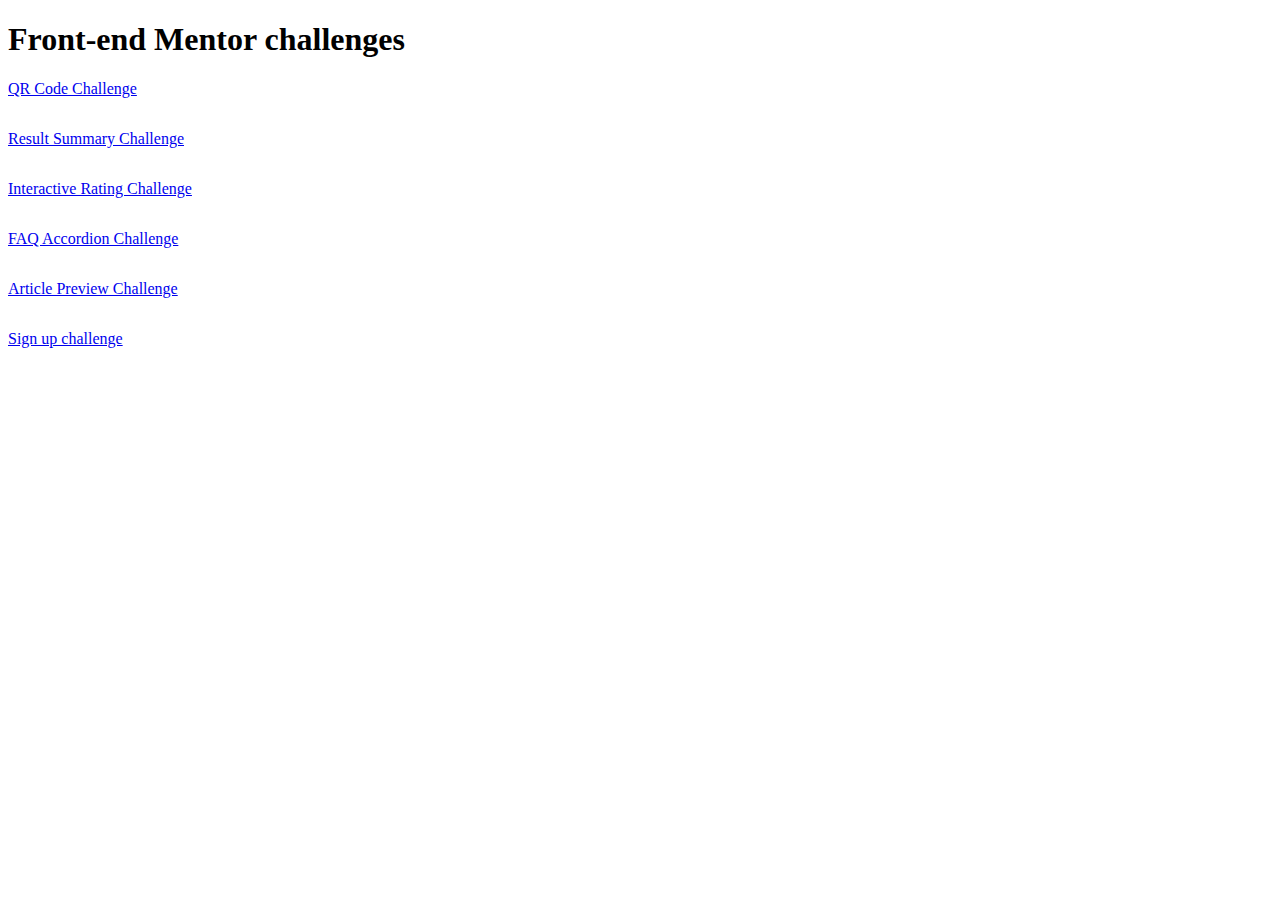
==== index.html @ 7db60978 "table of content style" ====
<!DOCTYPE html>
<html lang="en">
  <head>
    <meta charset="UTF-8" />
    <meta name="viewport" content="width=device-width, initial-scale=1.0" />
    <title>Home</title>

    <style>
      main {
        display: flex;
        flex-direction: column;
        gap: 2rem;
      }
    </style>
  </head>
  <body>
    <h1>Front-end Mentor challenges</h1>
    <main>
      <a href="./QR Code Component/index.html">QR Code Challenge</a>
      <a href="./Result Summary Component/index.html">Result Summary Challenge</a>
      <a href="./Interactive Rating Component/index.html">Interactive Rating Challenge</a>
      <a href="./FAQ Accordion Card Component/index.html">FAQ Accordion Challenge</a>
      <a href="./Article Preview Component/index.html">Article Preview Challenge</a>
      <a href="./Intro component with sign-up form/index.html">Sign up challenge</a>
    </main>
  </body>
</html>
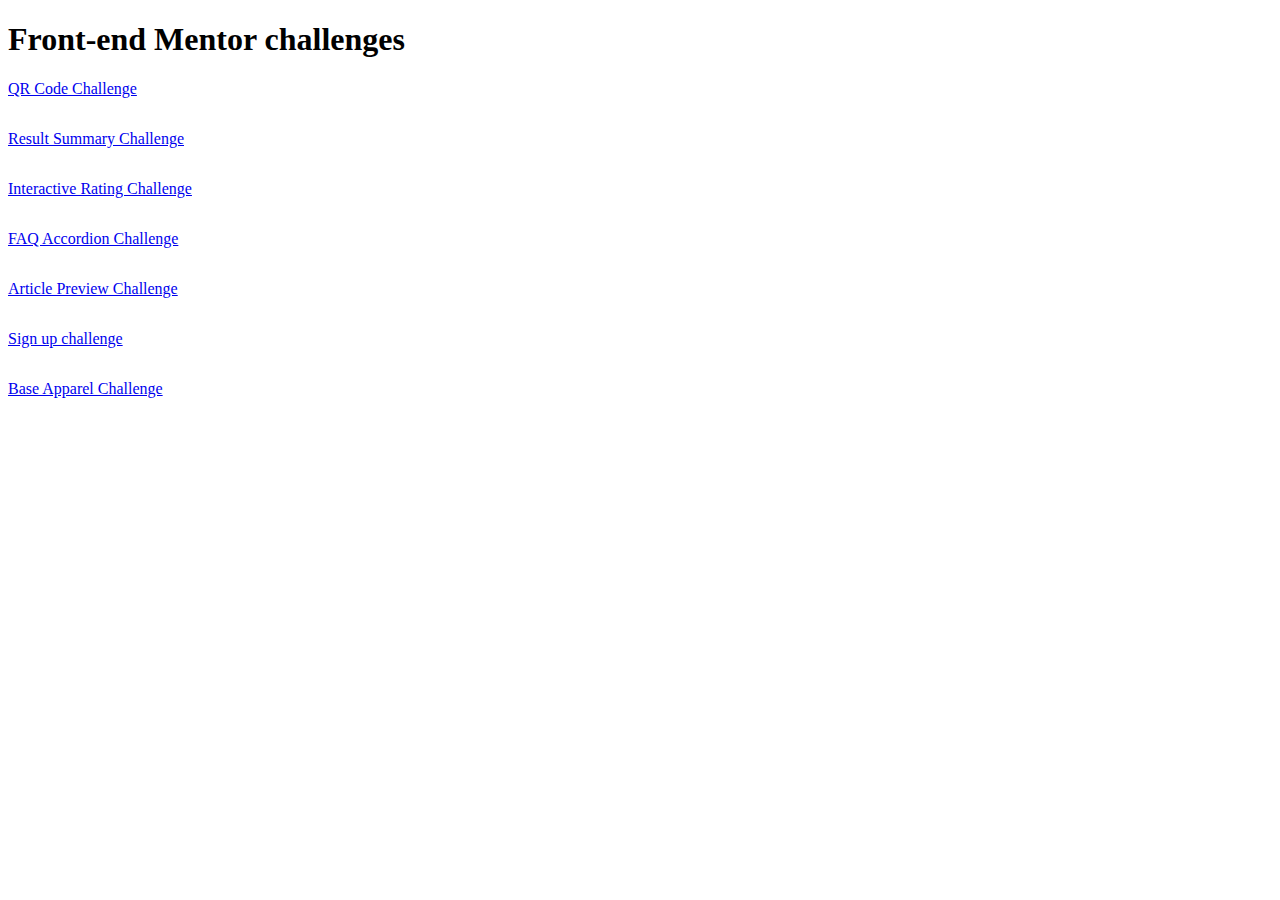
==== commit 8beeae7d: "Base Apparel Component upload" ====
--- a/index.html
+++ b/index.html
@@ -22,6 +22,7 @@
       <a href="./FAQ Accordion Card Component/index.html">FAQ Accordion Challenge</a>
       <a href="./Article Preview Component/index.html">Article Preview Challenge</a>
       <a href="./Intro component with sign-up form/index.html">Sign up challenge</a>
+      <a href="./Base Apparel Component/index.html">Base Apparel Challenge</a>
     </main>
   </body>
 </html>
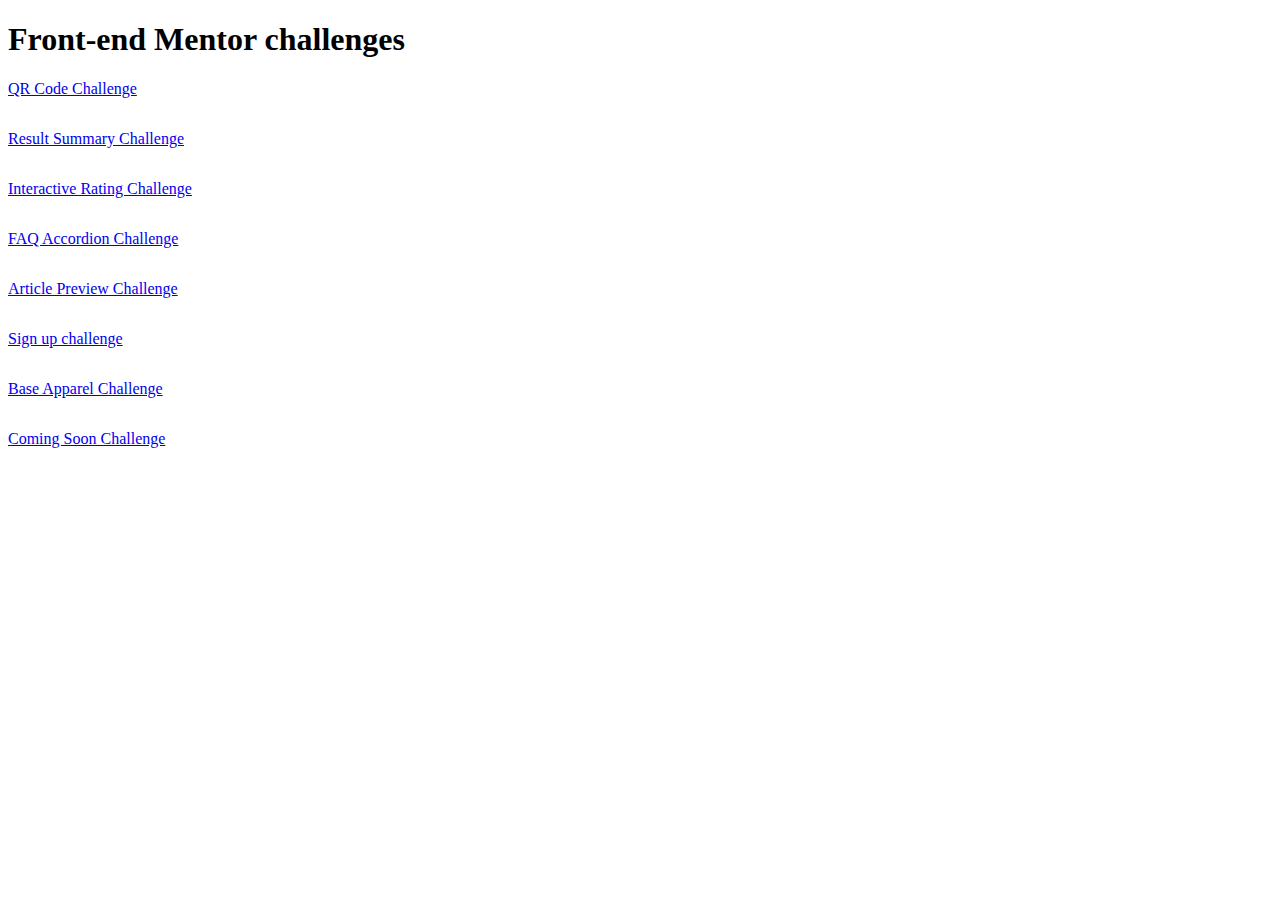
==== commit 8f63c5fe: "update table of content" ====
--- a/index.html
+++ b/index.html
@@ -23,6 +23,7 @@
       <a href="./Article Preview Component/index.html">Article Preview Challenge</a>
       <a href="./Intro component with sign-up form/index.html">Sign up challenge</a>
       <a href="./Base Apparel Component/index.html">Base Apparel Challenge</a>
+      <a href="./Ping coming soon Component/index.html">Coming Soon Challenge</a>
     </main>
   </body>
 </html>
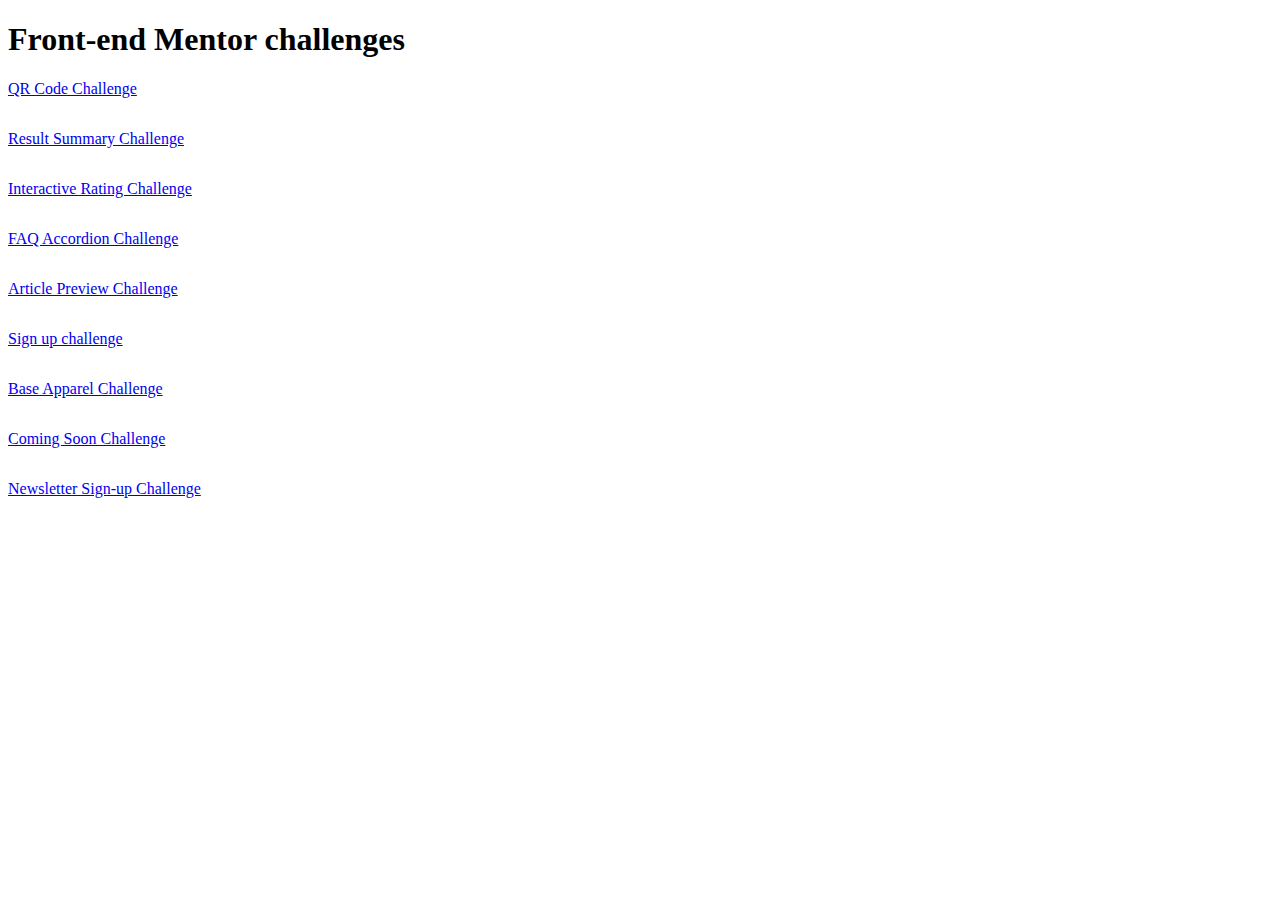
==== commit b428fac6: "Newsletter component" ====
--- a/index.html
+++ b/index.html
@@ -24,6 +24,7 @@
       <a href="./Intro component with sign-up form/index.html">Sign up challenge</a>
       <a href="./Base Apparel Component/index.html">Base Apparel Challenge</a>
       <a href="./Ping coming soon Component/index.html">Coming Soon Challenge</a>
+      <a href="./Newsletter Sign-up component/index.html">Newsletter Sign-up Challenge</a>
     </main>
   </body>
 </html>
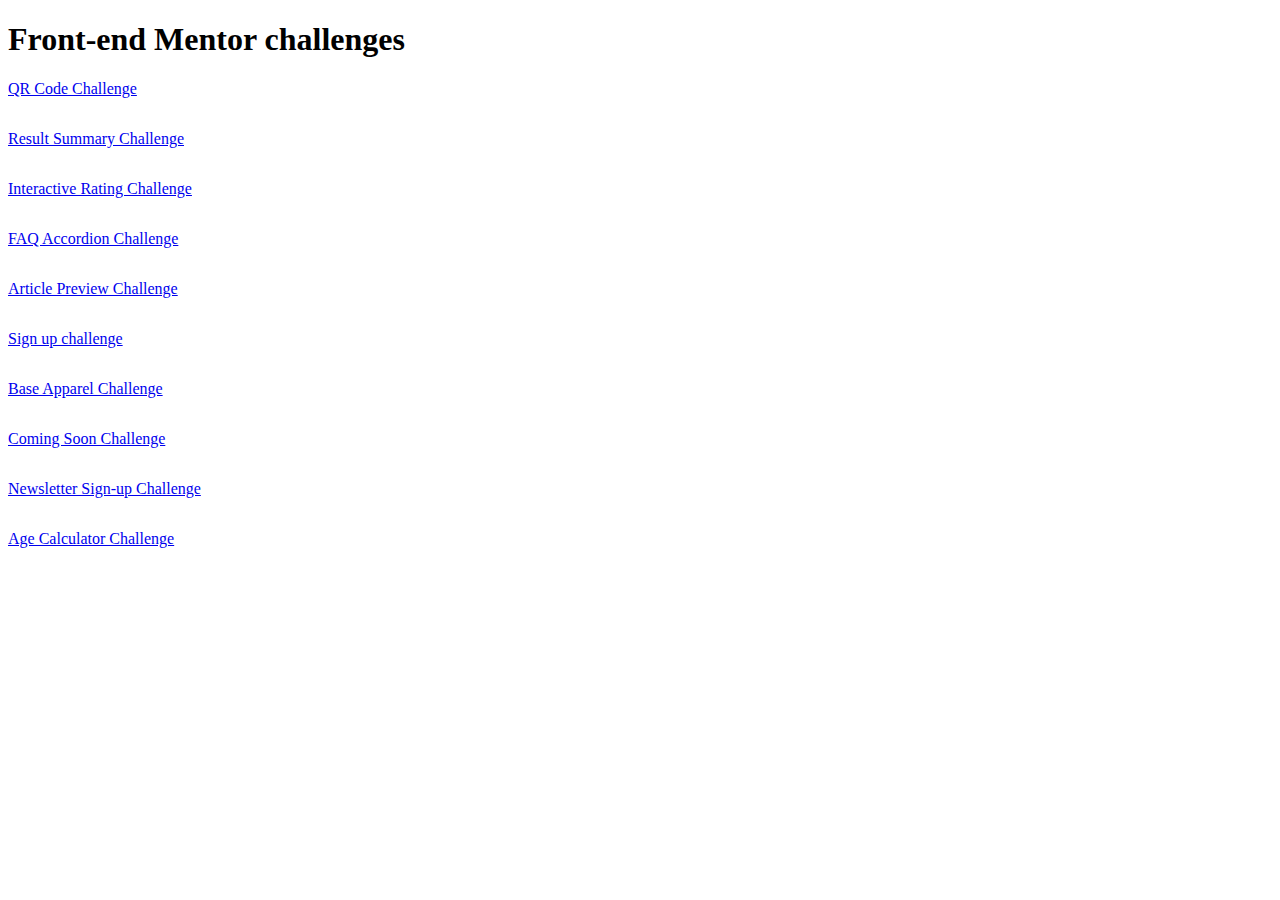
==== commit 0ab19ee8: "structure and styles for Age calculator component" ====
--- a/index.html
+++ b/index.html
@@ -25,6 +25,7 @@
       <a href="./Base Apparel Component/index.html">Base Apparel Challenge</a>
       <a href="./Ping coming soon Component/index.html">Coming Soon Challenge</a>
       <a href="./Newsletter Sign-up component/index.html">Newsletter Sign-up Challenge</a>
+      <a href="./Age Calculator Component/index.html">Age Calculator Challenge</a>
     </main>
   </body>
 </html>
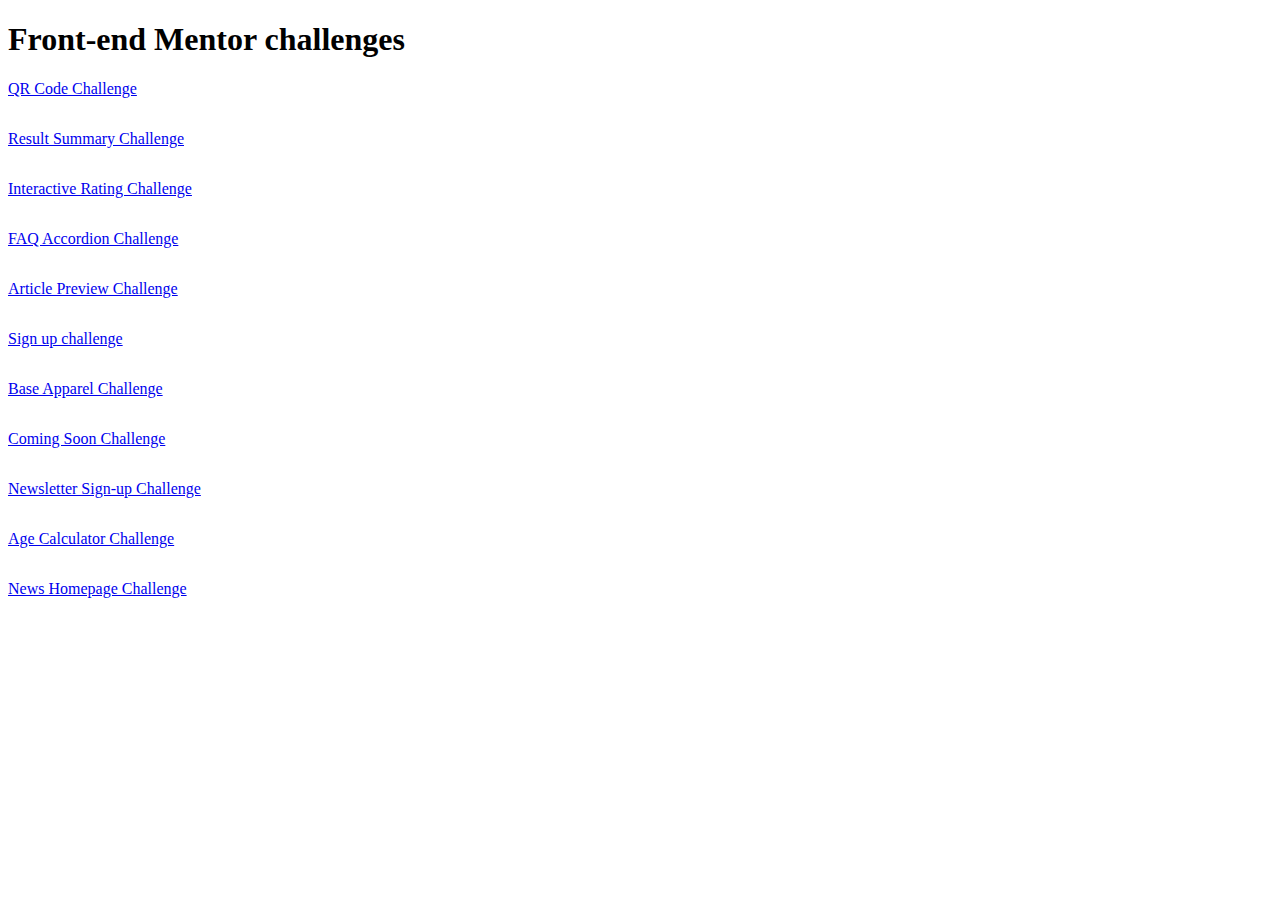
==== commit 530852b0: "News Homepage component" ====
--- a/index.html
+++ b/index.html
@@ -26,6 +26,7 @@
       <a href="./Ping coming soon Component/index.html">Coming Soon Challenge</a>
       <a href="./Newsletter Sign-up component/index.html">Newsletter Sign-up Challenge</a>
       <a href="./Age Calculator Component/index.html">Age Calculator Challenge</a>
+      <a href="./News Homepage Component/index.html">News Homepage Challenge</a>
     </main>
   </body>
 </html>
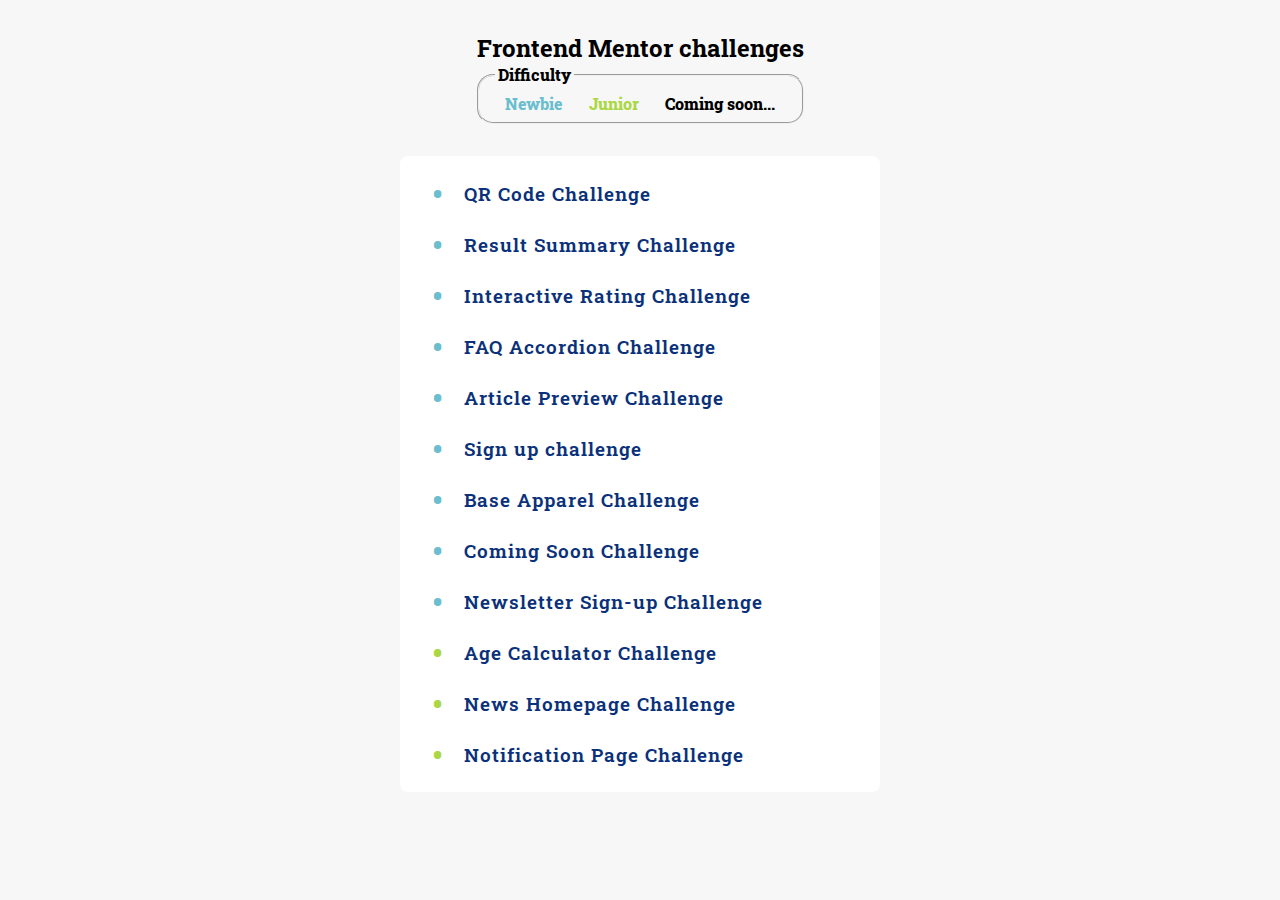
==== commit ae06f58d: "table of content basic styles update" ====
--- a/index.html
+++ b/index.html
@@ -1,32 +1,51 @@
 <!DOCTYPE html>
 <html lang="en">
-  <head>
-    <meta charset="UTF-8" />
-    <meta name="viewport" content="width=device-width, initial-scale=1.0" />
-    <title>Home</title>
 
-    <style>
-      main {
-        display: flex;
-        flex-direction: column;
-        gap: 2rem;
-      }
-    </style>
-  </head>
-  <body>
-    <h1>Front-end Mentor challenges</h1>
-    <main>
-      <a href="./QR Code Component/index.html">QR Code Challenge</a>
-      <a href="./Result Summary Component/index.html">Result Summary Challenge</a>
-      <a href="./Interactive Rating Component/index.html">Interactive Rating Challenge</a>
-      <a href="./FAQ Accordion Card Component/index.html">FAQ Accordion Challenge</a>
-      <a href="./Article Preview Component/index.html">Article Preview Challenge</a>
-      <a href="./Intro component with sign-up form/index.html">Sign up challenge</a>
-      <a href="./Base Apparel Component/index.html">Base Apparel Challenge</a>
-      <a href="./Ping coming soon Component/index.html">Coming Soon Challenge</a>
-      <a href="./Newsletter Sign-up component/index.html">Newsletter Sign-up Challenge</a>
-      <a href="./Age Calculator Component/index.html">Age Calculator Challenge</a>
-      <a href="./News Homepage Component/index.html">News Homepage Challenge</a>
-    </main>
-  </body>
-</html>
+<head>
+  <meta charset="UTF-8" />
+  <meta name="viewport" content="width=device-width, initial-scale=1.0" />
+  <title>Table of content</title>
+
+  <link rel="stylesheet" href="./style.css">
+</head>
+
+<body>
+  <header>
+    <h1>Frontend Mentor challenges</h1>
+
+    <fieldset>
+
+      <legend>Difficulty
+      </legend>
+      <span>Newbie</span>
+      <span>Junior</span>
+      <span>Coming soon...</span>
+    </fieldset>
+
+
+  </header>
+
+  <main>
+    <ul id="challengeList">
+      <li data-difficulty="newbie"><a href="./QR Code Component/index.html">QR Code Challenge</a>
+      </li>
+      <li data-difficulty="newbie"><a href="./Result Summary Component/index.html">Result Summary Challenge</a></li>
+      <li data-difficulty="newbie"><a href="./Interactive Rating Component/index.html">Interactive Rating Challenge</a>
+      </li>
+      <li data-difficulty="newbie"><a href="./FAQ Accordion Card Component/index.html">FAQ Accordion Challenge</a></li>
+      <li data-difficulty="newbie"><a href="./Article Preview Component/index.html">Article Preview Challenge</a></li>
+      <li data-difficulty="newbie"><a href="./Intro component with sign-up form/index.html">Sign up challenge</a></li>
+      <li data-difficulty="newbie"><a href="./Base Apparel Component/index.html">Base Apparel Challenge</a></li>
+      <li data-difficulty="newbie"><a href="./Ping coming soon Component/index.html">Coming Soon Challenge</a></li>
+      <li data-difficulty="newbie"><a href="./Newsletter Sign-up component/index.html">Newsletter Sign-up Challenge</a>
+      </li>
+      <li data-difficulty="junior"><a href="./Age Calculator Component/index.html">Age Calculator Challenge</a></li>
+      <li data-difficulty="junior"><a href="./News Homepage Component/index.html">News Homepage Challenge</a></li>
+      <li data-difficulty="junior"><a href="./Notification Page Component/">Notification Page Challenge</a></li>
+    </ul>
+  </main>
+
+  <script src="./app.js"></script>
+</body>
+
+</html>--- a/style.css
+++ b/style.css
@@ -0,0 +1,109 @@
+     @import url('https://fonts.googleapis.com/css2?family=Roboto+Slab:wght@400;700&display=swap');
+
+     * {
+         box-sizing: border-box;
+         margin: 0;
+         padding: 0;
+     }
+
+     body {
+         min-height: 100vh;
+         display: flex;
+         flex-direction: column;
+         align-items: center;
+         gap: 2rem;
+         padding: 2rem;
+         background-color: #f7f7f7;
+         font-family: 'Roboto Slab', serif;
+     }
+
+     header {
+         & h1 {
+             font-size: 1.5rem;
+         }
+
+         & fieldset {
+             border-radius: 1rem;
+             padding: 0.5rem 1rem;
+             display: flex;
+             flex-direction: row;
+             justify-content: space-evenly;
+             gap: 1rem;
+             font-weight: 800;
+
+             & legend {
+                 padding: 0 0.2rem;
+             }
+
+             & span {
+                 cursor: help;
+             }
+
+             & span:nth-child(2) {
+                 color: #6abecd;
+             }
+
+             & span:nth-child(3) {
+                 color: #aad742;
+             }
+         }
+     }
+
+
+
+     main {
+         border-radius: 0.5rem;
+         background-color: #fff;
+         padding: 1rem 2rem;
+         min-width: 360px;
+         max-width: 480px;
+         width: 80%;
+
+         & ul {
+             display: flex;
+             flex-direction: column;
+             gap: 0.5rem;
+
+             & .newbie {
+                 &::before {
+                     color: #6abecd;
+                 }
+             }
+
+             & .junior {
+                 &::before {
+                     color: #aad742;
+                 }
+             }
+
+             & li {
+                 position: relative;
+                 font-size: 1.2rem;
+                 font-weight: 600;
+                 letter-spacing: 1px;
+                 list-style: none;
+                 display: flex;
+                 align-items: center;
+
+                 &::before {
+                     content: "\2022";
+
+                     font-size: 2rem;
+                     display: inline-block;
+                     width: 1.5rem;
+                     margin-right: 0.5rem;
+                 }
+
+                 & a {
+                     text-decoration: none;
+                     color: #0a317a;
+                     transition: all 0.2s linear;
+
+                     &:hover {
+                         color: #F3B664;
+                         text-shadow: 2px 1px 2px #222;
+                     }
+                 }
+             }
+         }
+     }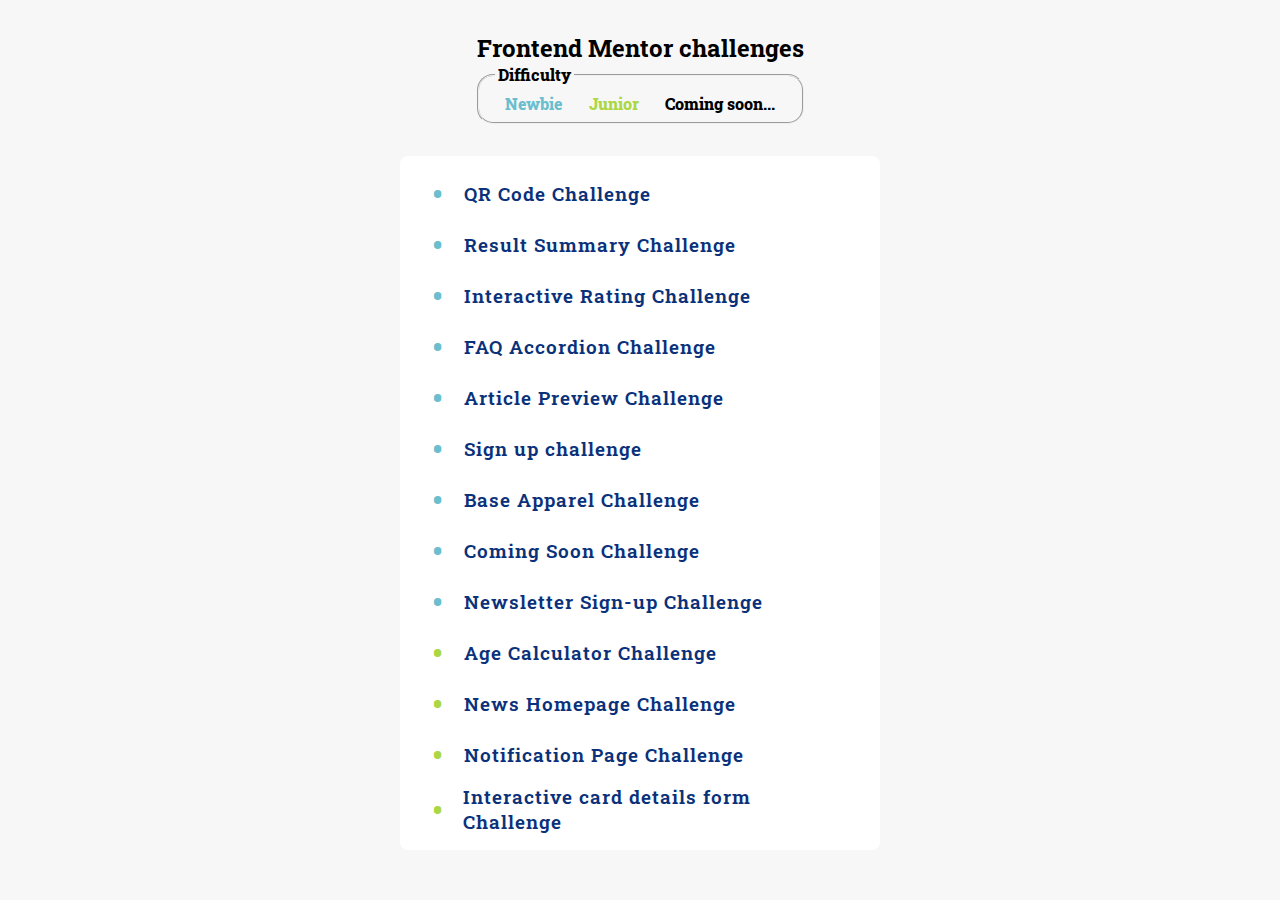
==== commit 6ebb6939: "html structure, basic styles" ====
--- a/index.html
+++ b/index.html
@@ -41,7 +41,10 @@
       </li>
       <li data-difficulty="junior"><a href="./Age Calculator Component/index.html">Age Calculator Challenge</a></li>
       <li data-difficulty="junior"><a href="./News Homepage Component/index.html">News Homepage Challenge</a></li>
-      <li data-difficulty="junior"><a href="./Notification Page Component/">Notification Page Challenge</a></li>
+      <li data-difficulty="junior"><a href="./Notification Page Component/index.html">Notification Page Challenge</a>
+      </li>
+      <li data-difficulty="junior"><a href="./Interactive card details form component/index.html">Interactive card
+          details form Challenge</a></li>
     </ul>
   </main>
 
